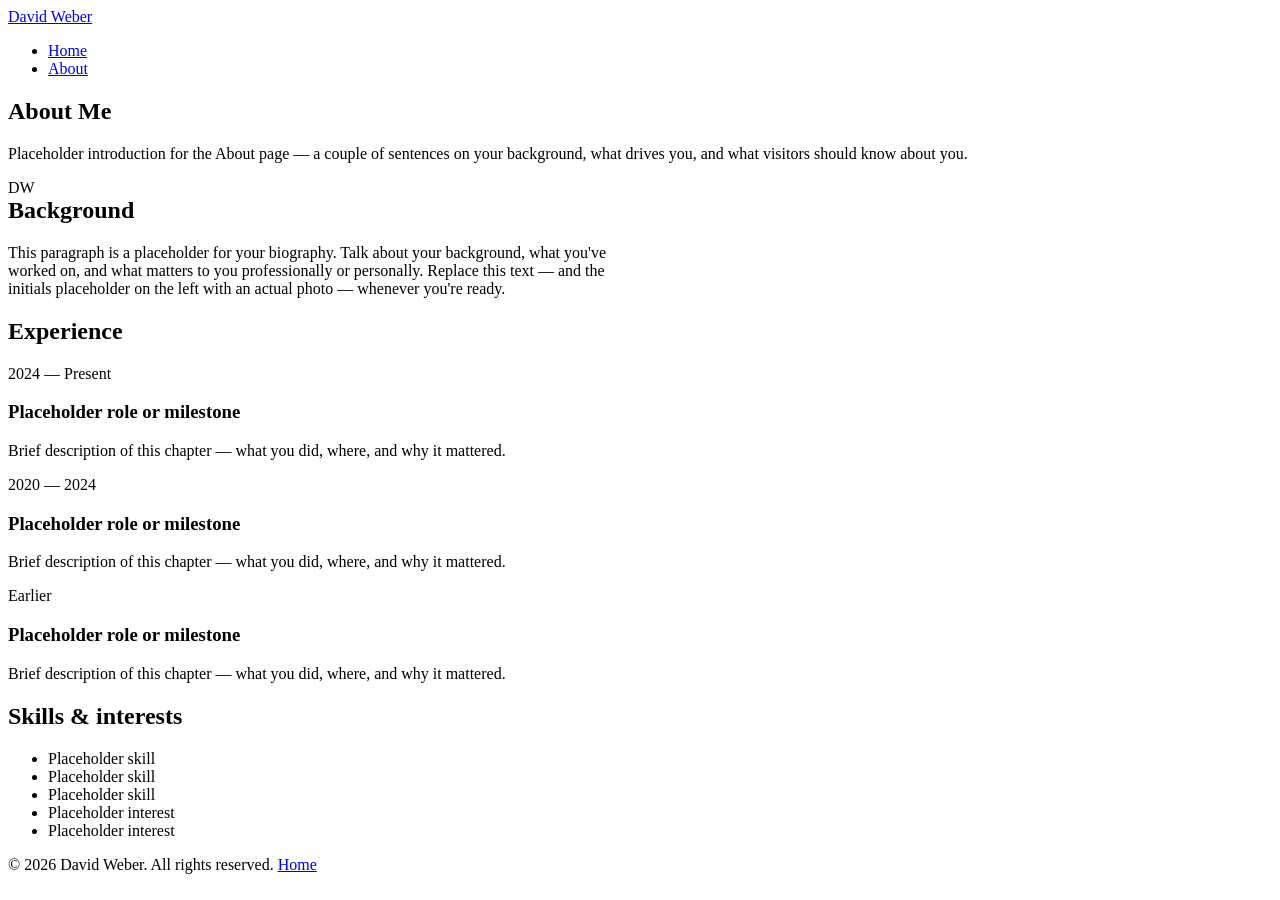
==== about.html @ e29f1e3f "addet files via uplaod" ====
<!DOCTYPE html>
<html lang="en">
<head>
<meta charset="UTF-8">
<meta name="viewport" content="width=device-width, initial-scale=1.0">
<title>About — David Weber</title>
<meta name="description" content="About David Weber.">
<link rel="stylesheet" href="css/style.css">
</head>
<body>

<header>
  <nav class="nav container">
    <a href="index.html" class="brand">David Weber</a>
    <ul class="nav-links">
      <li><a href="index.html">Home</a></li>
      <li><a href="about.html" class="active">About</a></li>
    </ul>
  </nav>
</header>

<main>
  <section class="page-header">
    <div class="container">
      <h1>About Me</h1>
      <p class="lead">
        Placeholder introduction for the About page — a couple of sentences on your
        background, what drives you, and what visitors should know about you.
      </p>
    </div>
  </section>

  <section>
    <div class="container">
      <div class="about-grid">
        <div class="avatar-placeholder" aria-hidden="true">DW</div>

        <div>
          <h2 style="margin-top:0;">Background</h2>
          <p style="color: var(--color-text-muted); max-width: 620px;">
            This paragraph is a placeholder for your biography. Talk about your background,
            what you've worked on, and what matters to you professionally or personally.
            Replace this text — and the initials placeholder on the left with an actual
            photo — whenever you're ready.
          </p>

          <h2>Experience</h2>
          <div class="timeline">
            <div class="timeline-item">
              <div class="date">2024 — Present</div>
              <h3>Placeholder role or milestone</h3>
              <p>Brief description of this chapter — what you did, where, and why it mattered.</p>
            </div>
            <div class="timeline-item">
              <div class="date">2020 — 2024</div>
              <h3>Placeholder role or milestone</h3>
              <p>Brief description of this chapter — what you did, where, and why it mattered.</p>
            </div>
            <div class="timeline-item">
              <div class="date">Earlier</div>
              <h3>Placeholder role or milestone</h3>
              <p>Brief description of this chapter — what you did, where, and why it mattered.</p>
            </div>
          </div>

          <h2>Skills &amp; interests</h2>
          <ul class="skills-list">
            <li>Placeholder skill</li>
            <li>Placeholder skill</li>
            <li>Placeholder skill</li>
            <li>Placeholder interest</li>
            <li>Placeholder interest</li>
          </ul>
        </div>
      </div>
    </div>
  </section>
</main>

<footer>
  <div class="container">
    <span>&copy; 2026 David Weber. All rights reserved.</span>
    <span><a href="index.html">Home</a></span>
  </div>
</footer>

</body>
</html>
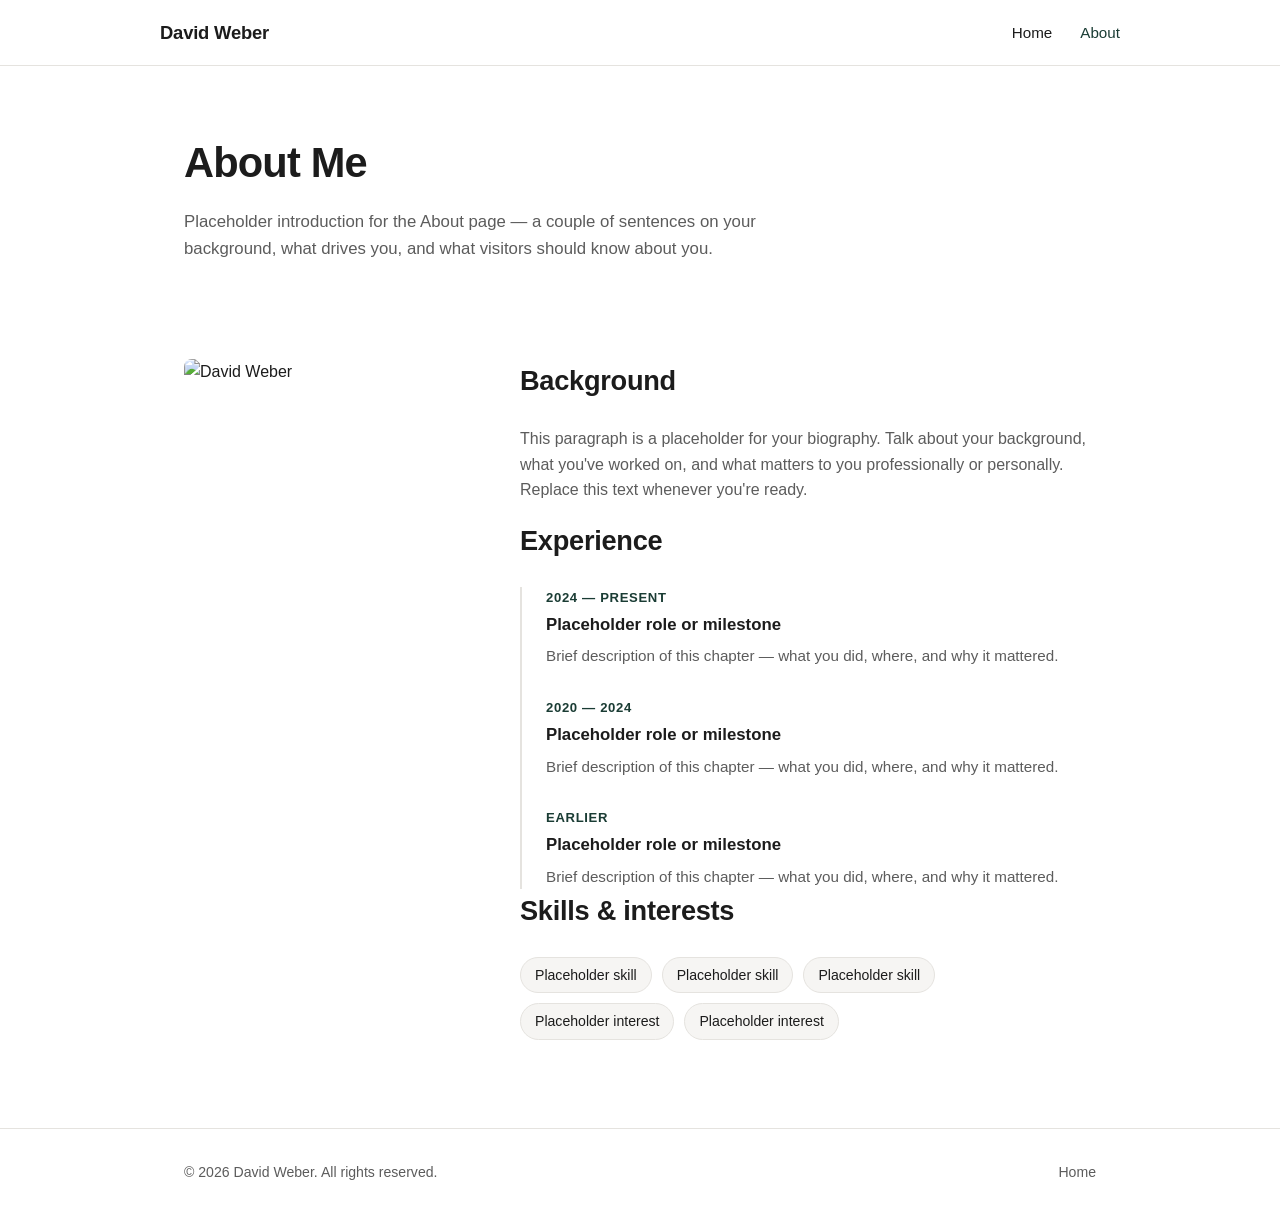
==== commit 4bbf62bd: "Create About page for David Weber This file serves as the About page for David Weber, containing sec" ====
--- a/about.html
+++ b/about.html
@@ -5,7 +5,7 @@
 <meta name="viewport" content="width=device-width, initial-scale=1.0">
 <title>About — David Weber</title>
 <meta name="description" content="About David Weber.">
-<link rel="stylesheet" href="css/style.css">
+<link rel="stylesheet" href="style.css">
 </head>
 <body>
 
@@ -33,15 +33,14 @@
   <section>
     <div class="container">
       <div class="about-grid">
-        <div class="avatar-placeholder" aria-hidden="true">DW</div>
+        <img src="david-weber.jpg" alt="David Weber" class="avatar-photo">
 
         <div>
           <h2 style="margin-top:0;">Background</h2>
           <p style="color: var(--color-text-muted); max-width: 620px;">
             This paragraph is a placeholder for your biography. Talk about your background,
             what you've worked on, and what matters to you professionally or personally.
-            Replace this text — and the initials placeholder on the left with an actual
-            photo — whenever you're ready.
+            Replace this text whenever you're ready.
           </p>
 
           <h2>Experience</h2>
--- a/style.css
+++ b/style.css
@@ -0,0 +1,322 @@
+/* ============================================
+   dweber.org — shared stylesheet
+   ============================================ */
+
+:root {
+  --color-bg: #ffffff;
+  --color-bg-alt: #f6f5f3;
+  --color-text: #1c1c1c;
+  --color-text-muted: #5c5c5c;
+  --color-border: #e5e3df;
+  --color-accent: #1a3c34;
+  --color-accent-light: #2d5a4e;
+  --max-width: 960px;
+  --font-sans: -apple-system, BlinkMacSystemFont, "Segoe UI", Roboto, Helvetica, Arial, sans-serif;
+}
+
+* {
+  box-sizing: border-box;
+}
+
+html {
+  scroll-behavior: smooth;
+}
+
+body {
+  margin: 0;
+  font-family: var(--font-sans);
+  color: var(--color-text);
+  background: var(--color-bg);
+  line-height: 1.6;
+  -webkit-font-smoothing: antialiased;
+}
+
+a {
+  color: var(--color-accent);
+  text-decoration: none;
+}
+
+a:hover {
+  text-decoration: underline;
+}
+
+img {
+  max-width: 100%;
+  display: block;
+}
+
+.container {
+  max-width: var(--max-width);
+  margin: 0 auto;
+  padding: 0 24px;
+}
+
+/* ---------- Header / Nav ---------- */
+
+header {
+  border-bottom: 1px solid var(--color-border);
+  background: var(--color-bg);
+  position: sticky;
+  top: 0;
+  z-index: 10;
+}
+
+.nav {
+  display: flex;
+  align-items: center;
+  justify-content: space-between;
+  padding: 18px 0;
+}
+
+.brand {
+  font-size: 1.15rem;
+  font-weight: 700;
+  letter-spacing: -0.01em;
+  color: var(--color-text);
+}
+
+.brand:hover {
+  text-decoration: none;
+  opacity: 0.8;
+}
+
+.nav-links {
+  display: flex;
+  gap: 28px;
+  list-style: none;
+  margin: 0;
+  padding: 0;
+}
+
+.nav-links a {
+  color: var(--color-text);
+  font-weight: 500;
+  font-size: 0.95rem;
+}
+
+.nav-links a.active {
+  color: var(--color-accent);
+}
+
+/* ---------- Hero ---------- */
+
+.hero {
+  padding: 96px 0 72px;
+}
+
+.hero-eyebrow {
+  text-transform: uppercase;
+  letter-spacing: 0.08em;
+  font-size: 0.8rem;
+  font-weight: 600;
+  color: var(--color-accent);
+  margin-bottom: 16px;
+}
+
+.hero h1 {
+  font-size: clamp(2.2rem, 5vw, 3.4rem);
+  line-height: 1.1;
+  margin: 0 0 20px;
+  letter-spacing: -0.02em;
+}
+
+.hero p.lead {
+  font-size: 1.15rem;
+  color: var(--color-text-muted);
+  max-width: 620px;
+  margin: 0 0 32px;
+}
+
+.button-row {
+  display: flex;
+  gap: 14px;
+  flex-wrap: wrap;
+}
+
+.btn {
+  display: inline-block;
+  padding: 12px 24px;
+  border-radius: 6px;
+  font-weight: 600;
+  font-size: 0.95rem;
+}
+
+.btn-primary {
+  background: var(--color-accent);
+  color: #fff;
+}
+
+.btn-primary:hover {
+  background: var(--color-accent-light);
+  text-decoration: none;
+}
+
+.btn-secondary {
+  background: transparent;
+  color: var(--color-text);
+  border: 1px solid var(--color-border);
+}
+
+.btn-secondary:hover {
+  border-color: var(--color-accent);
+  text-decoration: none;
+}
+
+/* ---------- Sections ---------- */
+
+section {
+  padding: 56px 0;
+}
+
+section.alt {
+  background: var(--color-bg-alt);
+  border-top: 1px solid var(--color-border);
+  border-bottom: 1px solid var(--color-border);
+}
+
+section h2 {
+  font-size: 1.7rem;
+  margin: 0 0 24px;
+  letter-spacing: -0.01em;
+}
+
+.card-grid {
+  display: grid;
+  grid-template-columns: repeat(auto-fit, minmax(220px, 1fr));
+  gap: 24px;
+  margin-top: 8px;
+}
+
+.card {
+  background: var(--color-bg);
+  border: 1px solid var(--color-border);
+  border-radius: 8px;
+  padding: 24px;
+}
+
+.card h3 {
+  margin: 0 0 10px;
+  font-size: 1.05rem;
+}
+
+.card p {
+  margin: 0;
+  color: var(--color-text-muted);
+  font-size: 0.95rem;
+}
+
+/* ---------- About page specifics ---------- */
+
+.page-header {
+  padding: 64px 0 40px;
+}
+
+.page-header h1 {
+  font-size: clamp(2rem, 4vw, 2.6rem);
+  margin: 0 0 12px;
+  letter-spacing: -0.02em;
+}
+
+.page-header p.lead {
+  color: var(--color-text-muted);
+  font-size: 1.05rem;
+  max-width: 640px;
+  margin: 0;
+}
+
+.about-grid {
+  display: grid;
+  grid-template-columns: 1fr 2fr;
+  gap: 48px;
+  align-items: start;
+}
+
+.avatar-photo {
+  width: 100%;
+  aspect-ratio: 1 / 1;
+  border-radius: 8px;
+  object-fit: cover;
+  object-position: center 20%;
+}
+
+.timeline {
+  border-left: 2px solid var(--color-border);
+  padding-left: 24px;
+  margin: 0;
+}
+
+.timeline-item {
+  margin-bottom: 28px;
+}
+
+.timeline-item:last-child {
+  margin-bottom: 0;
+}
+
+.timeline-item .date {
+  font-size: 0.82rem;
+  text-transform: uppercase;
+  letter-spacing: 0.05em;
+  color: var(--color-accent);
+  font-weight: 600;
+}
+
+.timeline-item h3 {
+  margin: 4px 0 6px;
+  font-size: 1.05rem;
+}
+
+.timeline-item p {
+  margin: 0;
+  color: var(--color-text-muted);
+  font-size: 0.95rem;
+}
+
+.skills-list {
+  display: flex;
+  flex-wrap: wrap;
+  gap: 10px;
+  padding: 0;
+  margin: 16px 0 0;
+  list-style: none;
+}
+
+.skills-list li {
+  background: var(--color-bg-alt);
+  border: 1px solid var(--color-border);
+  border-radius: 999px;
+  padding: 6px 14px;
+  font-size: 0.88rem;
+}
+
+@media (max-width: 640px) {
+  .about-grid {
+    grid-template-columns: 1fr;
+  }
+  .avatar-photo {
+    max-width: 180px;
+    margin: 0 auto;
+  }
+}
+
+/* ---------- Footer ---------- */
+
+footer {
+  border-top: 1px solid var(--color-border);
+  padding: 32px 0;
+  margin-top: 32px;
+}
+
+footer .container {
+  display: flex;
+  flex-wrap: wrap;
+  gap: 12px;
+  align-items: center;
+  justify-content: space-between;
+  color: var(--color-text-muted);
+  font-size: 0.88rem;
+}
+
+footer a {
+  color: var(--color-text-muted);
+}
